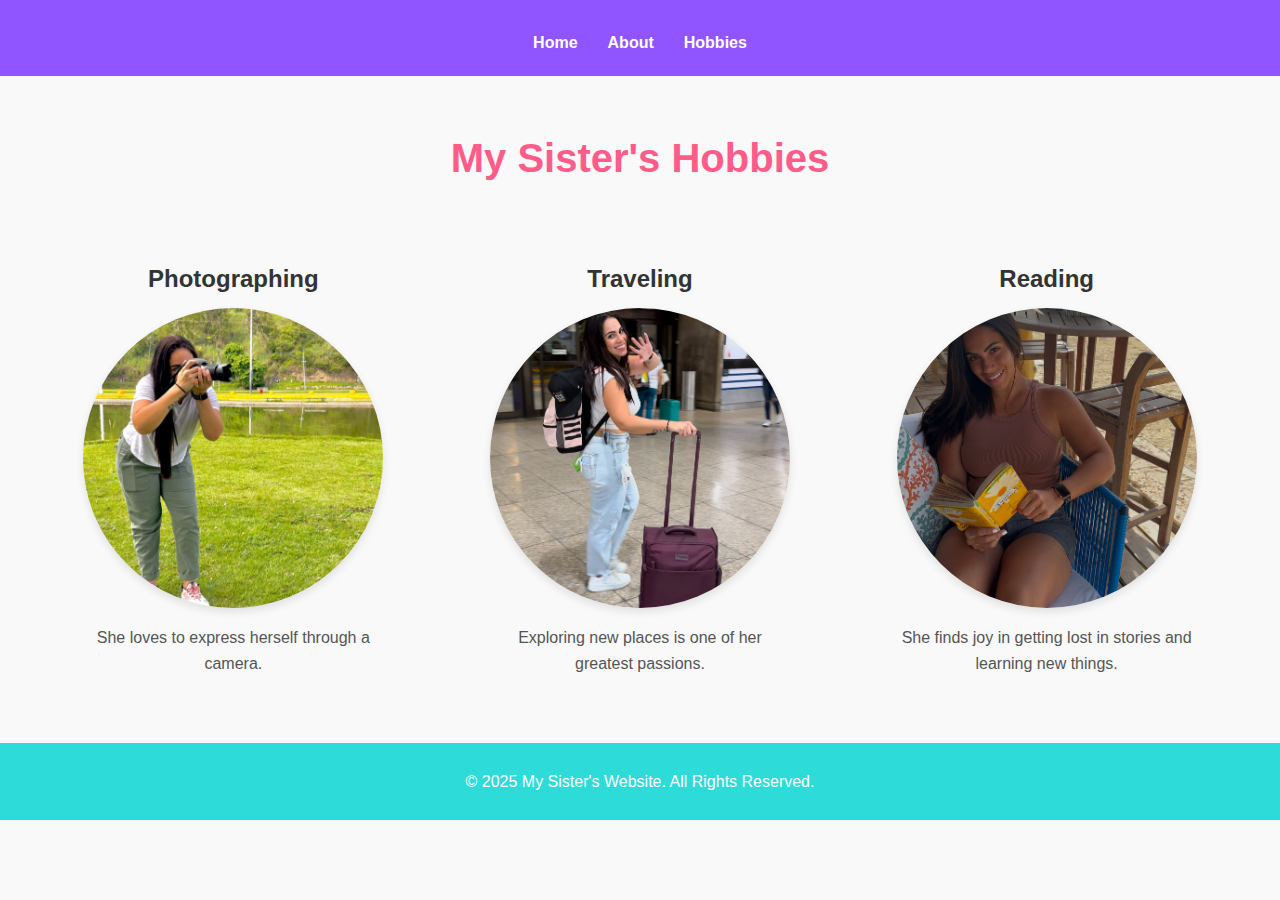
==== hobbies.html @ 7f917acd "Push 01/29/25" ====
<!-- Jose Franco -->
<!-- bioSite Project -->

<!DOCTYPE html> 
<html lang="en">
<head>
    <title>Hobbies - My Sister</title>
    <meta name="description" content="Module 6.3 Assignment">
    <meta name="keywords" content="HTML, CSS, Assignment">
    <meta name="robots" content="noindex, nofollow">
    <meta name="author" content="Jose Franco">
    <link href="styles.css" type="text/css" rel="stylesheet">
</head>

<body>
    <header>
        <nav>
            <ul>
                <li><a href="index.html">Home</a></li>
                <li><a href="about.html">About</a></li>
                <li><a href="hobbies.html" class="active">Hobbies</a></li>
            </ul>
        </nav>
    </header>

    <section class="hobbies">
        <h1>My Sister's Hobbies</h1>
        <div class="hobby-list">
            <div class="hobby">
                <h2>Photographing</h2>
                <img src="images/fotografia.jpg" alt="My Sister" class="hob-img">
                <p>She loves to express herself through a camera.</p>
            </div>
            <div class="hobby">
                <h2>Traveling</h2>
                <img src="images/viajando.jpg" alt="My Sister" class="hob-img">
                <p>Exploring new places is one of her greatest passions.</p>
            </div>
            <div class="hobby">
                <h2>Reading</h2>
                <img src="images/lectura.jpg" alt="My Sister" class="hob-img">
                <p>She finds joy in getting lost in stories and learning new things.</p>
            </div>
        </div>
    </section>

    <footer>
        <p>© 2025 My Sister's Website. All Rights Reserved.</p>
    </footer>
</body>
</html>
---- styles.css ----
/* Jose Franco */
/* bioSite Project */

body {
    font-family: 'Tahoma', sans-serif;
    margin: 0;
    background-color: #f9f9f9;
    color: #333;
    line-height: 1.6;
}

header {
    background-color: #9055FF;
    color: white;
    text-align: center;
    padding: 20px;
}

nav {
    display: flex;               
    justify-content: center;     
    align-items: center;         
    margin-top: 10px;             
}

nav ul {
    list-style-type: none;
    display: flex;               
    margin: 0;
    padding: 0;
    font-size: 1em;
}

nav ul li {
    margin: 0 15px;              
}

nav ul li a {
    color: white;
    text-decoration: none;
    font-weight: bold;

}

nav ul li a:hover {
    background-color: #FF5C8A;
}

header h1 {
    font-family: 'Helvetica Neue', sans-serif;
    font-size: 2.5em;
    margin: 0;
}

h1 {font-family: 'Helvetica Neue', sans-serif;
    font-size: 2.5em;
    margin: 30px;
}

.container {
    max-width: 1200px;
    margin: auto;
    padding: 20px;
}

.hero {
    display: flex;               
    align-items: center;         
    justify-content: space-between; 
    gap: 20px;                   
    margin-bottom: 20px;
    padding: 20px;               
    border-radius: 12px;         
    box-shadow: 0 4px 8px rgba(0, 0, 0, 0.1); 
    background: none;            
}

.hero:hover {
    transform: translateY(-5px);
    box-shadow: 0 8px 16px rgba(0, 0, 0, 0.2);
    transition: transform 0.2s, box-shadow 0.2s;
}

.hero-image {
    flex: 1;                     
    max-width: 40%;              
}


.hero-image img {
    width: 100%;                 
    border-radius: 10%;          
    object-fit: cover;           
    box-shadow: 0 4px 8px rgba(0, 0, 0, 0.1); 
}

.hero-content {
    flex: 1;                     
    text-align: left;            
}

.hero-content h2 {
    font-family: 'Helvetica Neue', sans-serif;
    color: #FF5C8A;
    font-size: 3em;
    margin-bottom: 10px;
    text-align: center;
}

.hero-content p {
    line-height: 1.6;
    font-size: 1.5em;
    text-align: center;
}

.accomplishments {
    display: grid;
    grid-template-columns: repeat(auto-fit, minmax(1px, 1fr));
    gap: 40px;
}

.card {
    background: white;
    border-radius: 12px;
    padding: 20px;
    box-shadow: 0 4px 8px rgba(0, 0, 0, 0.1);
    text-align: center;
}

.card img {
    display: block;              
    margin: auto;                
    width: 100%;                 
    max-width: 400px;            
    aspect-ratio: 1/1;         
    border-radius: 10%;          
    object-fit: cover;           
    box-shadow: 0 4px 8px rgba(0, 0, 0, 0.1); 
}

.card:hover {
    transform: translateY(-5px);
    box-shadow: 0 8px 16px rgba(0, 0, 0, 0.2);
    transition: transform 0.2s, box-shadow 0.2s;
}


footer {
    background-color: #2DDBD8;
    color: white;
    text-align: center;
    margin-top: 20px;
    padding: 10px;
}

footer a {
    color: #FFD93D;
    text-decoration: none;
}

footer a:hover {
    text-decoration: underline;

}

.about h1 {
    text-align: center;
    color:#FF5C8A;
    margin-bottom: auto;
}



.bio {
    display: flex;               
    gap: 20px;                   
    align-items: flex-start;     
    flex-wrap: wrap;             
    justify-content: flex-start; 
    max-width: 1500px;           
    margin: auto;                
    padding: 50px;               
}


.bio-img {
    border-radius: 10%;          
    width: 400px;                
    height: 400px;               
    object-fit: cover;           
    flex-shrink: 0;              
}

.bio p {
    flex: 1;                     
    margin: 0;                   
    padding: 10px;
    line-height: 1.8;            
    text-align: justify;         
    font-size: 1rem;             
}

.hobbies {
    margin: 0 auto;
    max-width: 1200px; 
    padding: 20px;
}

.hobbies h1 {
    text-align: center;
    color: #FF5C8A;
    margin-bottom: 40px;
}

.hobby-list {
    display: flex;               
    flex-wrap: wrap;             
    gap: 20px;                   
    justify-content: space-around; 
}

.hobby {
    border-radius: 12px;         
    max-width: 300px;            
    text-align: center;          
    padding: 10px;               
}

.hobby h2 {
    font-size: 1.5rem;
    margin-bottom: 10px;
    color: #333;
}

.hob-img {
    margin: auto;                
    width: 100%;                 
    max-width: 400px;            
    aspect-ratio: 1/1;           
    border-radius: 50%;          
    object-fit: cover;           
    box-shadow: 0 4px 8px rgba(0, 0, 0, 0.1); 
}

.hob-img:hover {
    transform: translateY(-5px);
    box-shadow: 0 8px 16px rgba(0, 0, 0, 0.2);
    transition: transform 0.2s, box-shadow 0.2s;
}

.hobby p {
    font-size: 1rem;
    margin-top: 10px;
    line-height: 1.6;
    color: #555;
}
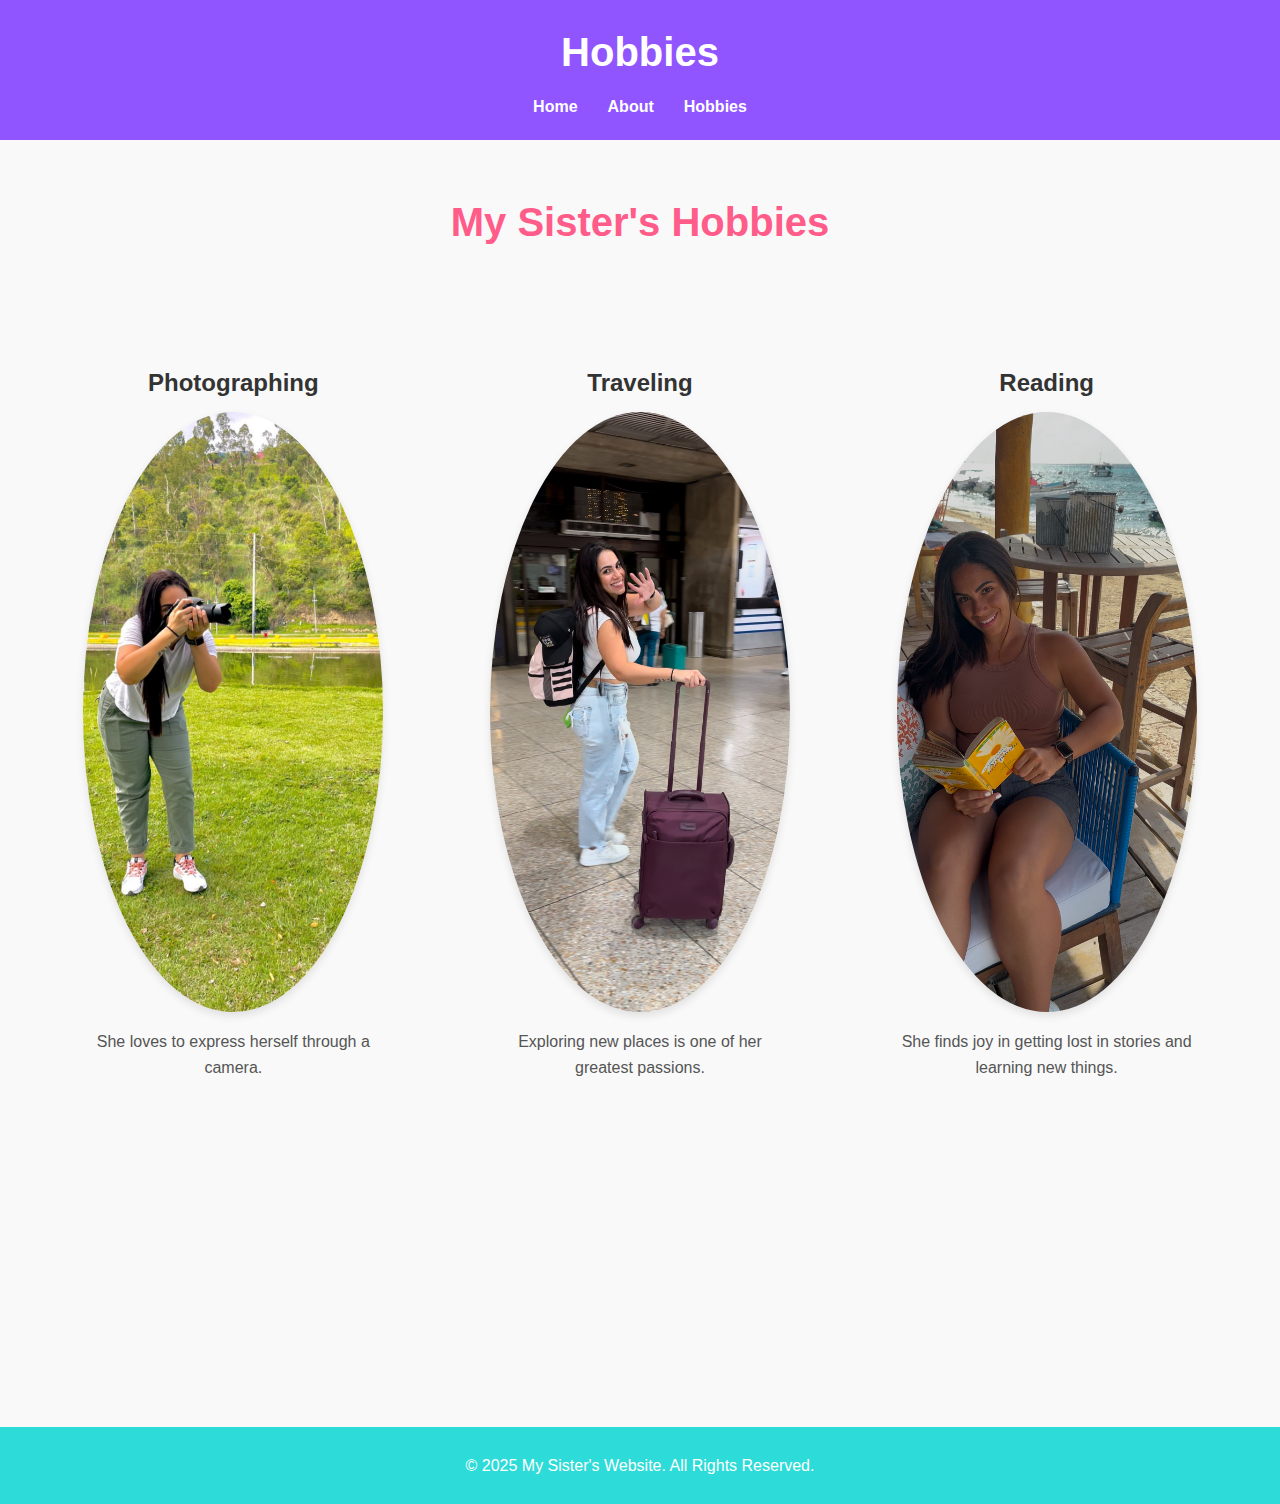
==== commit 5e91dcb0: "Push 02/21/25" ====
--- a/hobbies.html
+++ b/hobbies.html
@@ -14,6 +14,7 @@
 
 <body>
     <header>
+        <h1>Hobbies</h1>
         <nav>
             <ul>
                 <li><a href="index.html">Home</a></li>
--- a/styles.css
+++ b/styles.css
@@ -14,6 +14,7 @@
     color: white;
     text-align: center;
     padding: 20px;
+    animation: fadeIn 1s ease-in;
 }
 
 nav {
@@ -29,6 +30,8 @@
     margin: 0;
     padding: 0;
     font-size: 1em;
+    animation: slideIn 1s ease-in;
+
 }
 
 nav ul li {
@@ -39,11 +42,16 @@
     color: white;
     text-decoration: none;
     font-weight: bold;
+    transition: background-color 0.3s ease, transform 0.2s ease;
+
 
 }
 
 nav ul li a:hover {
     background-color: #FF5C8A;
+    border-radius: 20px;
+    transform: scale(1.1);
+
 }
 
 header h1 {
@@ -121,7 +129,7 @@
 
 .card {
     background: white;
-    border-radius: 12px;
+    border-radius: 50px;
     padding: 20px;
     box-shadow: 0 4px 8px rgba(0, 0, 0, 0.1);
     text-align: center;
@@ -149,8 +157,10 @@
     background-color: #2DDBD8;
     color: white;
     text-align: center;
-    margin-top: 20px;
+    margin-top: 300px;
     padding: 10px;
+    animation: fadeIn 1s ease-in;
+
 }
 
 footer a {
@@ -166,39 +176,48 @@
 .about h1 {
     text-align: center;
     color:#FF5C8A;
-    margin-bottom: auto;
-}
-
-
-
-.bio {
-    display: flex;               
-    gap: 20px;                   
-    align-items: flex-start;     
-    flex-wrap: wrap;             
-    justify-content: flex-start; 
-    max-width: 1500px;           
-    margin: auto;                
-    padding: 50px;               
-}
-
+    margin-bottom: 50px;
+}
+
+
+
+.bio-card {
+    display: flex;
+    align-items: center;
+    justify-content: space-between;
+    background: white;
+    padding: 30px;
+    border-radius: 12px;
+    box-shadow: 0 4px 8px rgba(0, 0, 0, 0.1);
+    transition: transform 0.2s, box-shadow 0.2s;
+    max-width: 1500px;
+    margin: auto;
+    gap: 40px;
+}
+
+.bio-card:hover {
+    transform: translateY(-5px);
+    box-shadow: 0 8px 16px rgba(0, 0, 0, 0.2);
+}
 
 .bio-img {
-    border-radius: 10%;          
-    width: 400px;                
-    height: 400px;               
-    object-fit: cover;           
-    flex-shrink: 0;              
-}
-
-.bio p {
-    flex: 1;                     
-    margin: 0;                   
+    border-radius: 10%;
+    width: 400px;
+    height: 400px;
+    object-fit: cover;
+    flex-shrink: 0;
+    box-shadow: 0 4px 8px rgba(0, 0, 0, 0.1);
+}
+
+.bio-content {
+    flex: 1;
+    text-align: justify;
+    font-size: 1rem;
+    line-height: 1.8;
     padding: 10px;
-    line-height: 1.8;            
-    text-align: justify;         
-    font-size: 1rem;             
-}
+}
+
+
 
 .hobbies {
     margin: 0 auto;
@@ -209,7 +228,7 @@
 .hobbies h1 {
     text-align: center;
     color: #FF5C8A;
-    margin-bottom: 40px;
+    margin-bottom: 80px;
 }
 
 .hobby-list {
@@ -236,7 +255,7 @@
     margin: auto;                
     width: 100%;                 
     max-width: 400px;            
-    aspect-ratio: 1/1;           
+    aspect-ratio: 1/2;           
     border-radius: 50%;          
     object-fit: cover;           
     box-shadow: 0 4px 8px rgba(0, 0, 0, 0.1); 
@@ -255,7 +274,61 @@
     color: #555;
 }
 
-
-
-
-
+@keyframes fadeIn {
+    from { opacity: 0; }
+    to { opacity: 1; }
+}
+
+@keyframes slideIn {
+    from { transform: translateY(-20px); opacity: 0; }
+    to { transform: translateY(0); opacity: 1; }
+}
+
+/* Responsive for different screens */
+@media (max-width: 768px) {
+    nav ul {
+        flex-direction: column;
+        align-items: center;
+    }
+
+    .hero {
+        flex-direction: column;
+        text-align: center;
+    }
+
+    .hero-content h2 {
+        font-size: 2em;
+    }
+
+    .accomplishments {
+        grid-template-columns: repeat(auto-fit, minmax(200px, 1fr));
+    }
+
+    .bio {
+        flex-direction: column;
+        align-items: center;
+    }
+}
+
+@media (max-width: 480px) {
+    header h1, h1 {
+        font-size: 2em;
+    }
+
+    .hero-content h2 {
+        font-size: 1.5em;
+    }
+
+    .hero-content p {
+        font-size: 1em;
+    }
+
+}
+
+@media (max-width: 768px) {
+    .bio-card {
+        flex-direction: column;
+        align-items: center;
+        text-align: center;
+    }
+}
